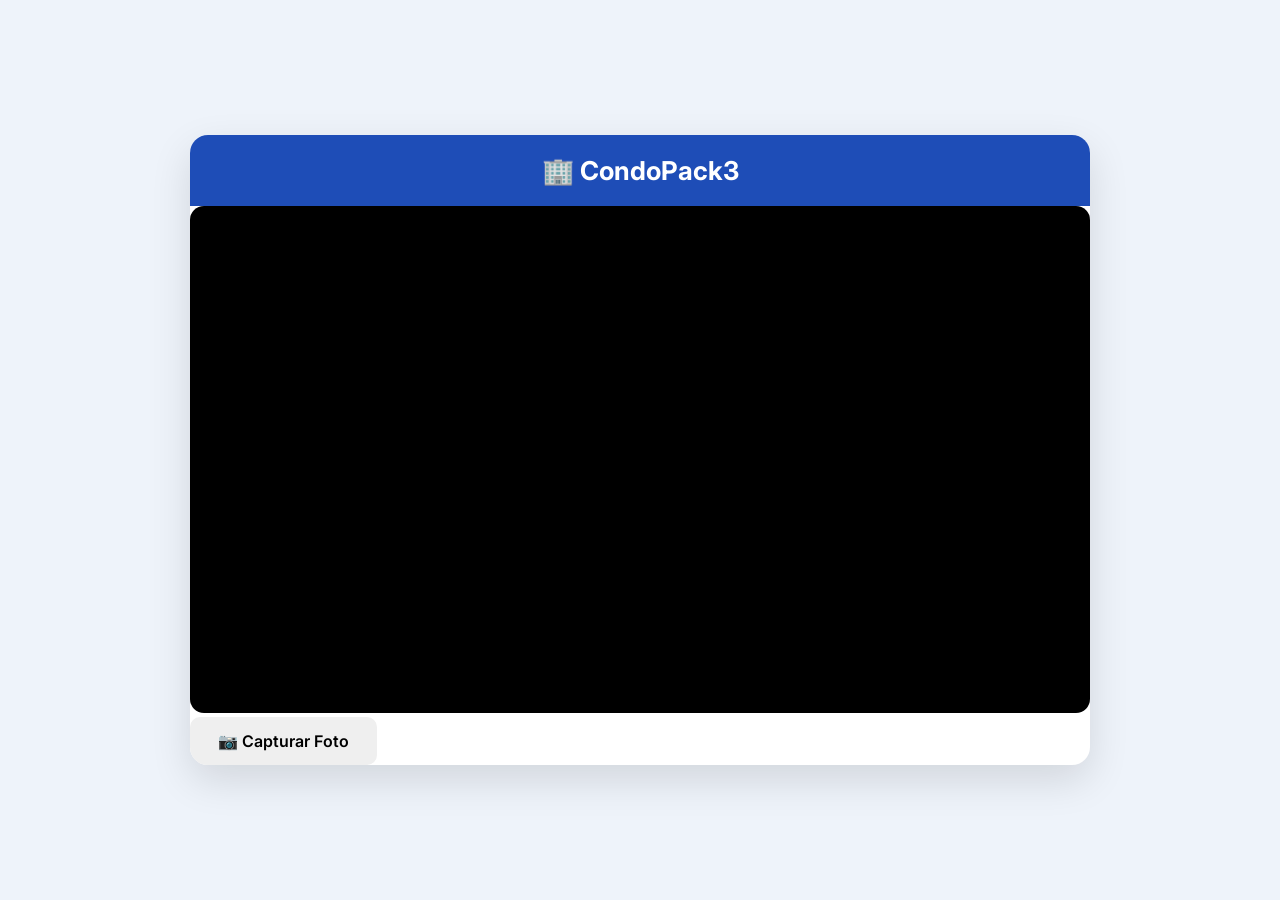
==== index.html @ df28b737 "Update index.html" ====
<!DOCTYPE html>
<html lang="pt-BR">

<head>

<meta charset="UTF-8">

<meta
name="viewport"
content="width=device-width, initial-scale=1.0">

<title>CondoPack Camera</title>

<link href="https://fonts.googleapis.com/css2?family=Inter:wght@400;500;600;700&display=swap" rel="stylesheet">

<style>

*{
margin:0;
padding:0;
box-sizing:border-box;
font-family:'Inter',sans-serif;
}

body{

background:#EEF3FA;

display:flex;

justify-content:center;

align-items:center;

height:100vh;

}

.card{

width:95%;

max-width:900px;

background:white;

border-radius:18px;

box-shadow:0 15px 40px rgba(0,0,0,.12);

overflow:hidden;

}

.header{

background:#1E4DB7;

padding:20px;

color:white;

text-align:center;

}

.header h1{

font-size:26px;

font-weight:700;

}

.header p{

margin-top:6px;

opacity:.9;

}

.video-area{

padding:25px;

}

video{

width:100%;

border-radius:14px;

background:black;

aspect-ratio:16/9;

object-fit:cover;

}

.actions{

display:flex;

justify-content:center;

gap:15px;

padding:0 25px 25px;

}

button{

padding:14px 28px;

border:none;

border-radius:10px;

font-size:16px;

font-weight:600;

cursor:pointer;

transition:.25s;

}

.capture{

background:#1E4DB7;

color:white;

}

.capture:hover{

background:#163C92;

}

.cancel{

background:#E5E7EB;

color:#374151;

}

.cancel:hover{

background:#D1D5DB;

}

.status{

padding:15px;

text-align:center;

font-weight:600;

color:#1E4DB7;

display:none;

}

</style>

</head>

<body>

<div class="card">

<div class="header">

<h1>🏢 CondoPack3</h1>

</div>

<video id="cameraVideo" autoplay playsinline></video>
    <button id="btnCapturar" onclick="tirarFoto()">📷 Capturar Foto</button>
    <div id="status"></div>

    <script>
        const video = document.getElementById("cameraVideo");
const status = document.getElementById("status");

const params = new URLSearchParams(window.location.search);

const ticket = params.get("ticket");
const idEncomenda = params.get("idEncomenda");

// URL de tu Apps Script
const URL_WEBAPP = "AQUI_VA_LA_URL_DE_TU_WEBAPP";
    async function iniciarCamera(){

    try{

        const stream = await navigator.mediaDevices.getUserMedia({

            video:{
                facingMode:"environment"
            },

            audio:false

        });

        video.srcObject = stream;

    }catch(e){

        alert("No fue posible acceder a la cámara.");

        console.error(e);

    }

}

iniciarCamera();
    
    
    </script>
</body>
</html>
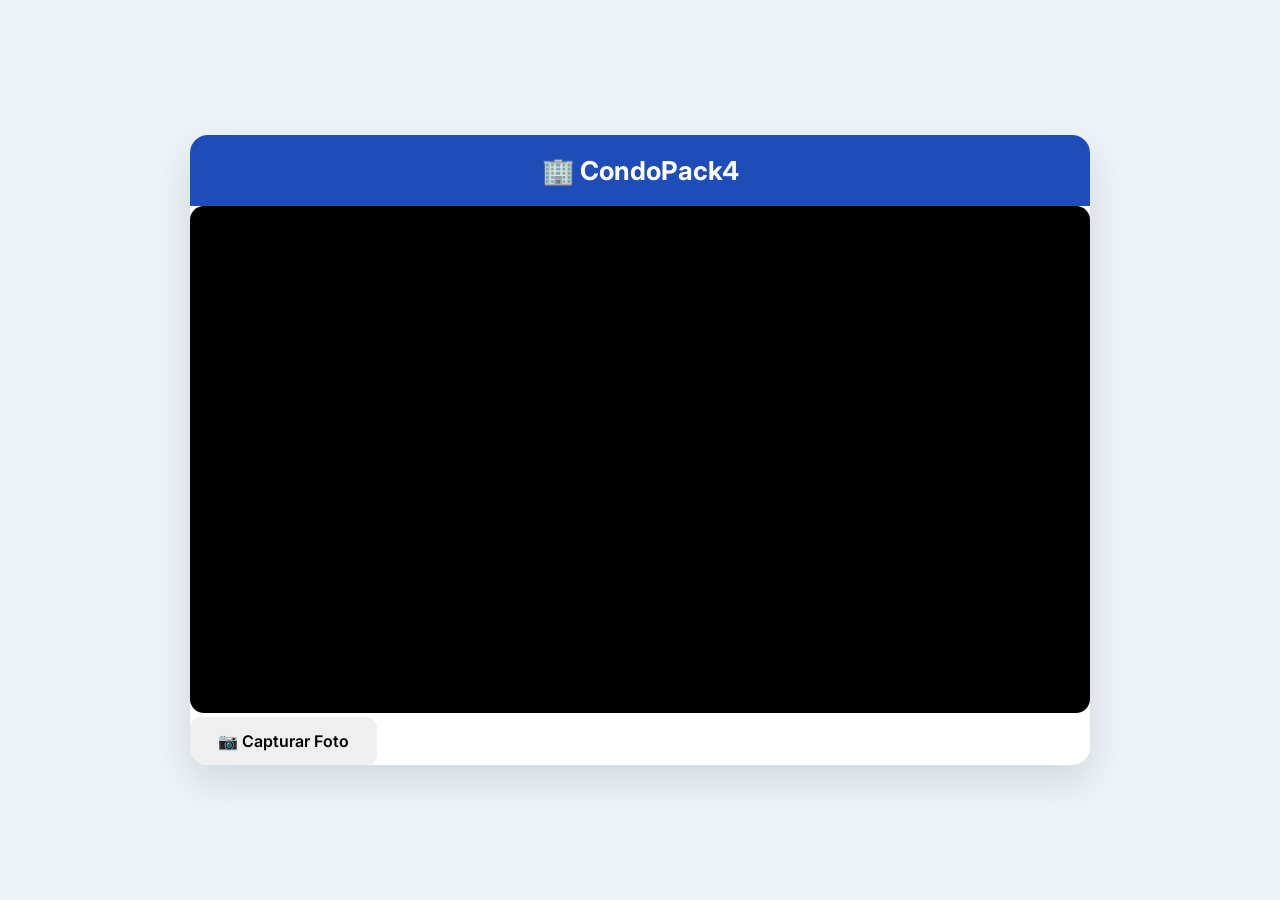
==== commit a999ab02: "Update index.html" ====
--- a/index.html
+++ b/index.html
@@ -182,7 +182,7 @@
 
 <div class="header">
 
-<h1>🏢 CondoPack3</h1>
+<h1>🏢 CondoPack4</h1>
 
 </div>
 
@@ -200,7 +200,7 @@
 const idEncomenda = params.get("idEncomenda");
 
 // URL de tu Apps Script
-const URL_WEBAPP = "AQUI_VA_LA_URL_DE_TU_WEBAPP";
+const URL_WEBAPP = "https://script.google.com/macros/s/AKfycbzX_8RF4Arrnjvc2J-kDUlKPd_UOua9QNrR3UbalvLNZO3Bwh0zmRO3q0Z6mvu1cz34Bw/exec";
     async function iniciarCamera(){
 
     try{
@@ -228,8 +228,77 @@
 }
 
 iniciarCamera();
-    
-    
+    async function tirarFoto(){
+
+    const canvas = document.createElement("canvas");
+
+    canvas.width = video.videoWidth;
+    canvas.height = video.videoHeight;
+
+    const ctx = canvas.getContext("2d");
+
+    ctx.drawImage(video,0,0);
+
+    const foto = canvas.toDataURL("image/jpeg",0.8);
+
+    enviarFoto(foto);
+
+}
+async function enviarFoto(foto){
+
+    status.style.display = "block";
+    status.innerHTML = "Enviando foto...";
+
+    try{
+
+        const resposta = await fetch(URL_WEBAPP,{
+
+            method:"POST",
+
+            headers:{
+                "Content-Type":"application/json"
+            },
+
+            body:JSON.stringify({
+
+                ticket:ticket,
+
+                idEncomenda:idEncomenda,
+
+                foto:foto
+
+            })
+
+        });
+
+        const texto = await resposta.text();
+
+        if(texto=="OK"){
+
+            status.innerHTML="Foto enviada.";
+
+            setTimeout(()=>{
+
+                window.close();
+
+            },1000);
+
+        }else{
+
+            status.innerHTML=texto;
+
+        }
+
+    }catch(e){
+
+        console.error(e);
+
+        status.innerHTML="Erro ao enviar.";
+
+    }
+
+}
+        
     </script>
 </body>
 </html>
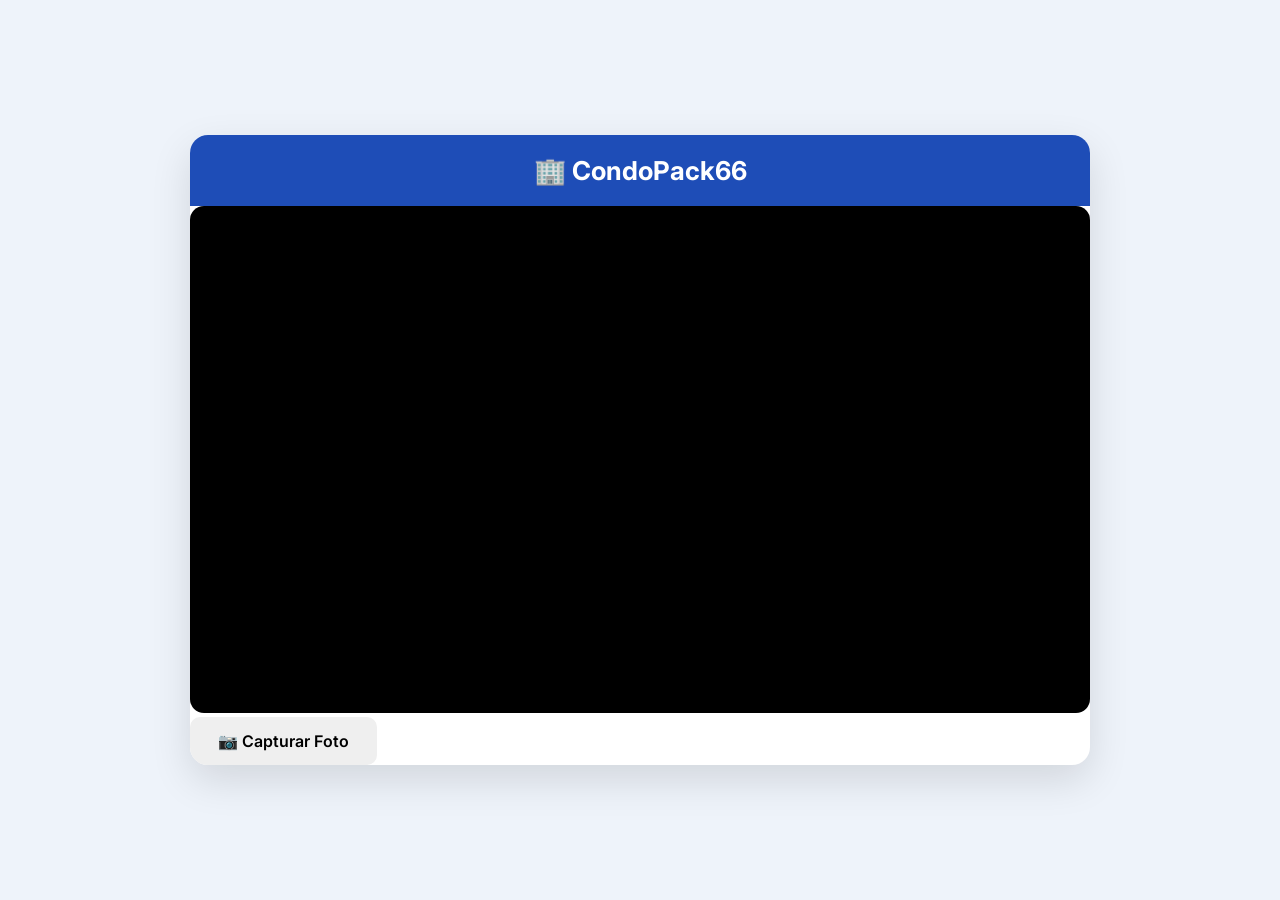
==== commit 208607d6: "Update index.html" ====
--- a/index.html
+++ b/index.html
@@ -182,7 +182,7 @@
 
 <div class="header">
 
-<h1>🏢 CondoPack4</h1>
+<h1>🏢 CondoPack66</h1>
 
 </div>
 
@@ -190,8 +190,9 @@
     <button id="btnCapturar" onclick="tirarFoto()">📷 Capturar Foto</button>
     <div id="status"></div>
 
-    <script>
-        const video = document.getElementById("cameraVideo");
+<script>
+
+const video = document.getElementById("cameraVideo");
 const status = document.getElementById("status");
 
 const params = new URLSearchParams(window.location.search);
@@ -199,9 +200,24 @@
 const ticket = params.get("ticket");
 const idEncomenda = params.get("idEncomenda");
 
-// URL de tu Apps Script
-const URL_WEBAPP = "https://script.google.com/macros/s/AKfycbzX_8RF4Arrnjvc2J-kDUlKPd_UOua9QNrR3UbalvLNZO3Bwh0zmRO3q0Z6mvu1cz34Bw/exec";
-    async function iniciarCamera(){
+// URL de tu WebApp
+const URL_WEBAPP =
+"https://script.google.com/macros/s/AKfycbzX_8RF4Arrnjvc2J-kDUlKPd_UOua9QNrR3UbalvLNZO3Bwh0zmRO3q0Z6mvu1cz34Bw/exec";
+
+// Validación
+if(!ticket || !idEncomenda){
+
+    alert("Parâmetros inválidos.");
+
+    throw new Error("Ticket ou idEncomenda ausente.");
+
+}
+
+//======================================================
+// INICIAR CÂMERA
+//======================================================
+
+async function iniciarCamera(){
 
     try{
 
@@ -219,16 +235,22 @@
 
     }catch(e){
 
-        alert("No fue posible acceder a la cámara.");
-
         console.error(e);
 
+        alert("Não foi possível acessar a câmera.");
+
     }
 
 }
 
 iniciarCamera();
-    async function tirarFoto(){
+
+
+//======================================================
+// CAPTURAR FOTO
+//======================================================
+
+async function tirarFoto(){
 
     const canvas = document.createElement("canvas");
 
@@ -241,14 +263,25 @@
 
     const foto = canvas.toDataURL("image/jpeg",0.8);
 
-    enviarFoto(foto);
-
-}
+    await enviarFoto(foto);
+
+}
+
+
+//======================================================
+// ENVIAR FOTO
+//======================================================
+
 async function enviarFoto(foto){
 
     status.style.display = "block";
+
     status.innerHTML = "Enviando foto...";
 
+    console.log("Ticket:",ticket);
+
+    console.log("Encomenda:",idEncomenda);
+
     try{
 
         const resposta = await fetch(URL_WEBAPP,{
@@ -256,7 +289,9 @@
             method:"POST",
 
             headers:{
+
                 "Content-Type":"application/json"
+
             },
 
             body:JSON.stringify({
@@ -273,15 +308,26 @@
 
         const texto = await resposta.text();
 
-        if(texto=="OK"){
-
-            status.innerHTML="Foto enviada.";
+        console.log("Resposta:",texto);
+
+        if(texto.trim()=="OK"){
+
+            status.innerHTML="Foto enviada com sucesso.";
+
+            // Fecha la cámara
+            if(video.srcObject){
+
+                video.srcObject
+                    .getTracks()
+                    .forEach(track=>track.stop());
+
+            }
 
             setTimeout(()=>{
 
                 window.close();
 
-            },1000);
+            },500);
 
         }else{
 
@@ -293,12 +339,12 @@
 
         console.error(e);
 
-        status.innerHTML="Erro ao enviar.";
+        status.innerHTML="Erro ao enviar a foto.";
 
     }
 
 }
-        
-    </script>
+
+</script>
 </body>
 </html>
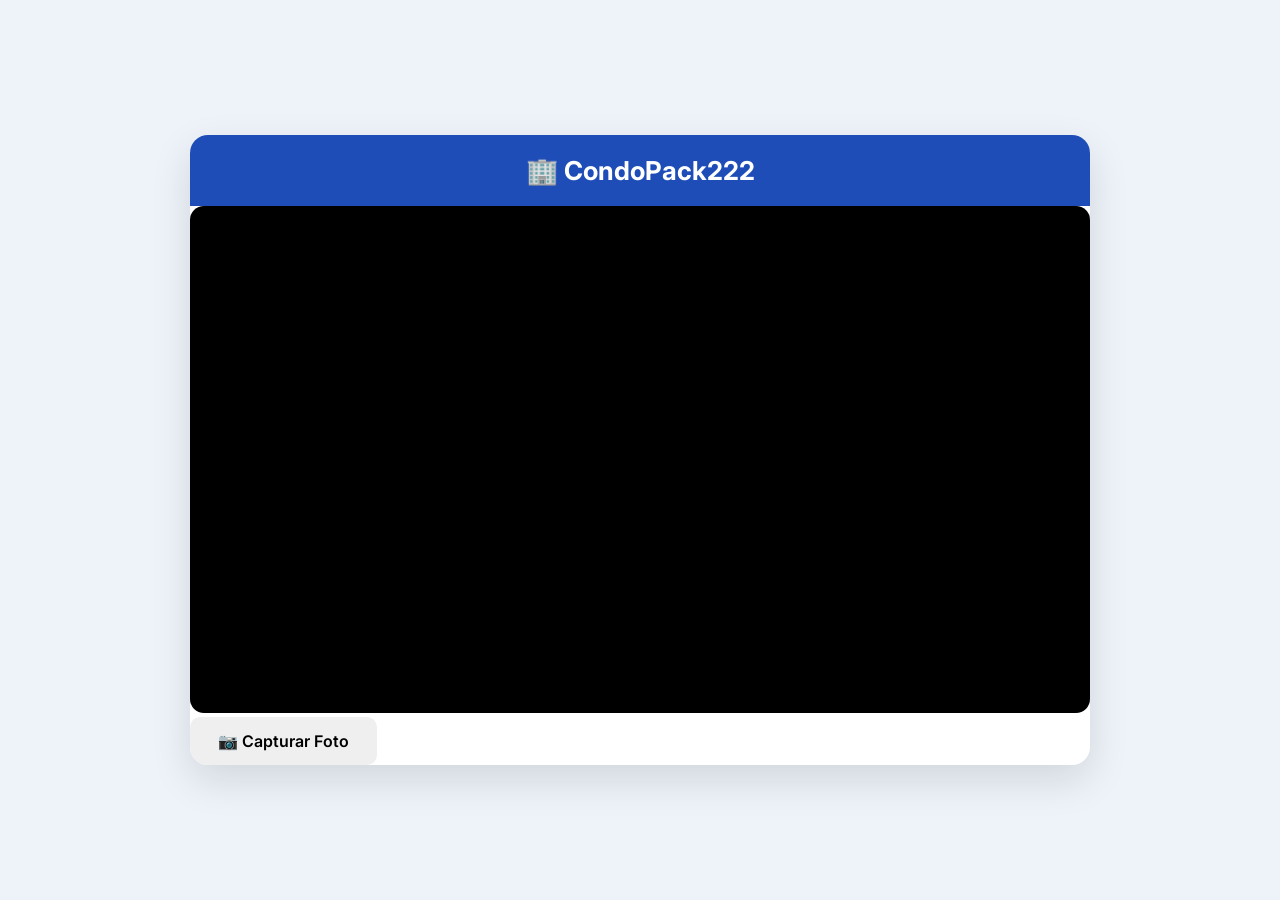
==== commit a36b46a1: "Update index.html" ====
--- a/index.html
+++ b/index.html
@@ -182,7 +182,7 @@
 
 <div class="header">
 
-<h1>🏢 CondoPack66</h1>
+<h1>🏢 CondoPack222</h1>
 
 </div>
 
@@ -275,76 +275,41 @@
 async function enviarFoto(foto){
 
     status.style.display = "block";
-
     status.innerHTML = "Enviando foto...";
 
-    console.log("Ticket:",ticket);
-
-    console.log("Encomenda:",idEncomenda);
-
-    try{
-
-        const resposta = await fetch(URL_WEBAPP,{
-
-            method:"POST",
-
-            headers:{
-
-                "Content-Type":"application/json"
-
-            },
-
-            body:JSON.stringify({
-
-                ticket:ticket,
-
-                idEncomenda:idEncomenda,
-
-                foto:foto
-
-            })
-
-        });
-
-        const texto = await resposta.text();
-
-        console.log("Resposta:",texto);
-
-        if(texto.trim()=="OK"){
-
-            status.innerHTML="Foto enviada com sucesso.";
-
-            // Fecha la cámara
-            if(video.srcObject){
-
-                video.srcObject
-                    .getTracks()
-                    .forEach(track=>track.stop());
-
-            }
-
-            setTimeout(()=>{
-
-                window.close();
-
-            },500);
-
-        }else{
-
-            status.innerHTML=texto;
-
-        }
-
-    }catch(e){
-
-        console.error(e);
-
-        status.innerHTML="Erro ao enviar a foto.";
+    const form = document.createElement("form");
+
+    form.method = "POST";
+
+    form.action = URL_WEBAPP;
+
+    form.target = "_self";
+
+    function addCampo(nome,valor){
+
+        const input = document.createElement("input");
+
+        input.type = "hidden";
+
+        input.name = nome;
+
+        input.value = valor;
+
+        form.appendChild(input);
 
     }
 
-}
-
+    addCampo("ticket",ticket);
+
+    addCampo("idEncomenda",idEncomenda);
+
+    addCampo("foto",foto);
+
+    document.body.appendChild(form);
+
+    form.submit();
+
+}
 </script>
 </body>
 </html>
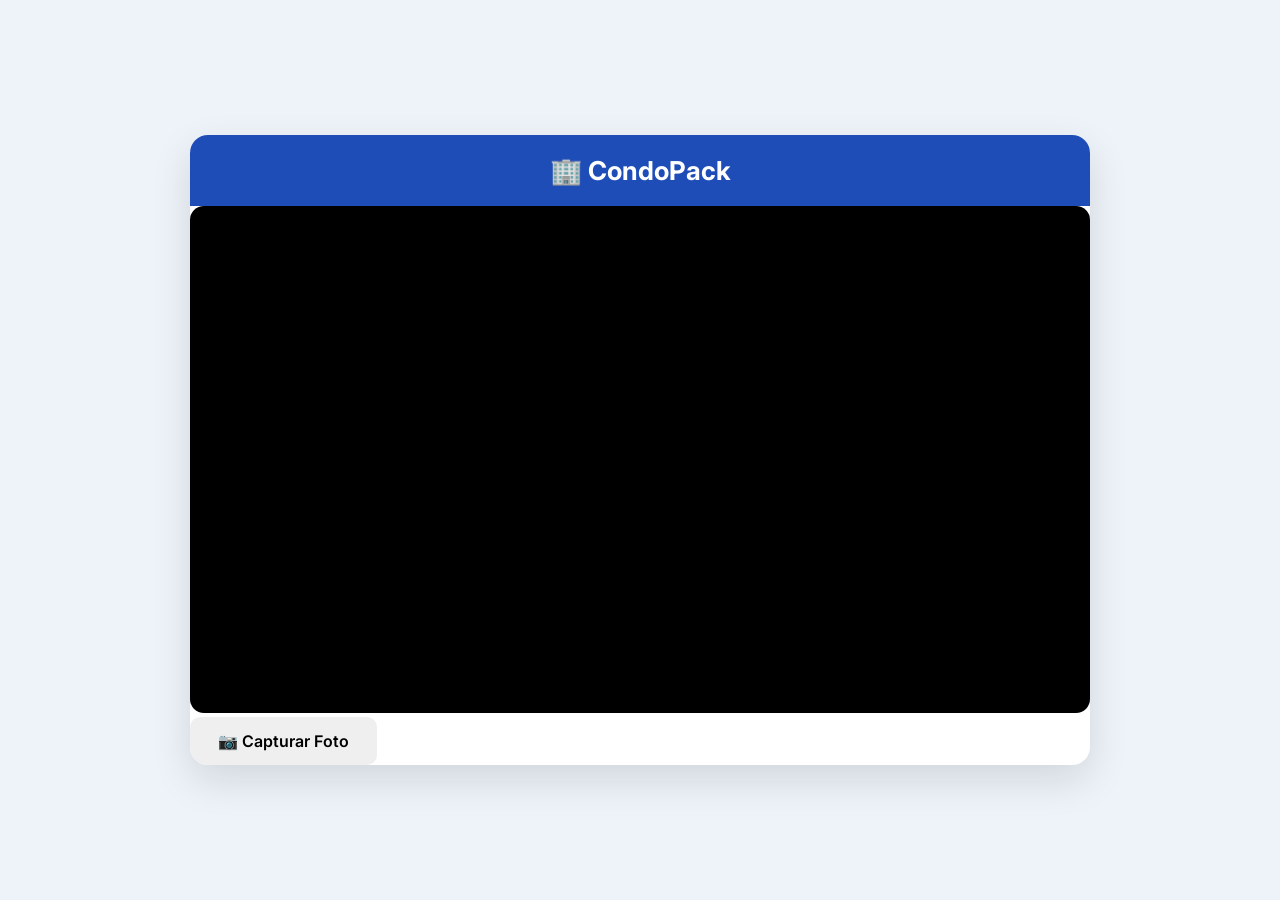
==== commit 62804305: "Update index.html" ====
--- a/index.html
+++ b/index.html
@@ -182,7 +182,7 @@
 
 <div class="header">
 
-<h1>🏢 CondoPack222</h1>
+<h1>🏢 CondoPack</h1>
 
 </div>
 
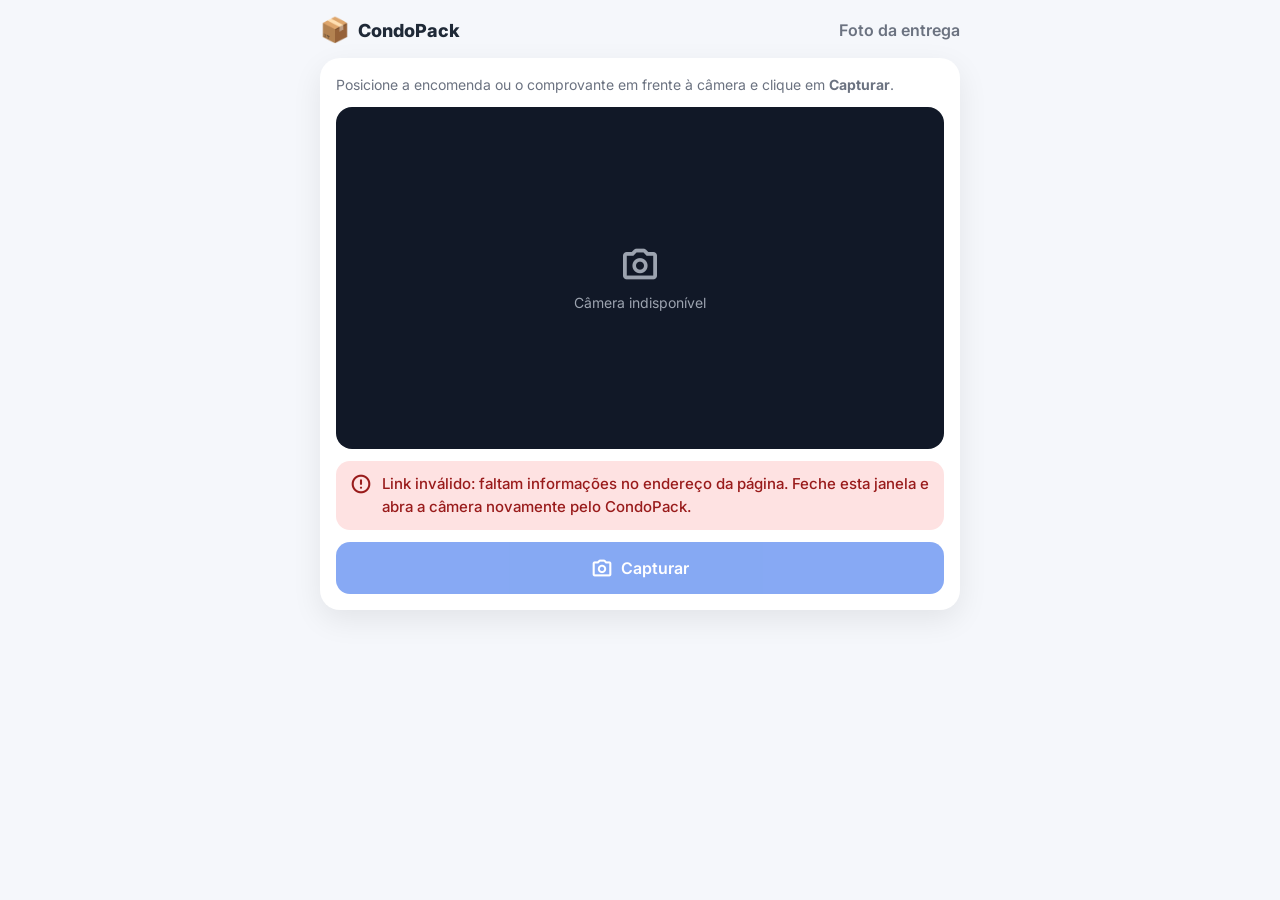
==== commit 24525da6: "Redesenha a página de foto da entrega com o visual do CondoPack - Novo layout (Inter, Material Symbo" ====
--- a/index.html
+++ b/index.html
@@ -1,315 +1,51 @@
 <!DOCTYPE html>
 <html lang="pt-BR">
+<head>
+  <meta charset="UTF-8">
+  <meta name="viewport" content="width=device-width, initial-scale=1">
+  <meta name="robots" content="noindex">
+  <title>Foto da entrega · CondoPack</title>
+  <link rel="icon" href="data:image/svg+xml,<svg xmlns='http://www.w3.org/2000/svg' viewBox='0 0 100 100'><text y='.9em' font-size='90'>📦</text></svg>">
+  <link rel="preconnect" href="https://fonts.googleapis.com">
+  <link rel="preconnect" href="https://fonts.gstatic.com" crossorigin>
+  <link rel="stylesheet" href="https://fonts.googleapis.com/css2?family=Inter:wght@400;500;600;700;800&display=swap">
+  <link rel="stylesheet" href="https://fonts.googleapis.com/css2?family=Material+Symbols+Rounded:opsz,wght,FILL,GRAD@24,500,0,0&display=block">
+  <link rel="stylesheet" href="camera.css">
+</head>
+<body>
+  <header class="topbar">
+    <div class="brand"><span class="brand-logo" aria-hidden="true">📦</span> CondoPack</div>
+    <h1>Foto da entrega</h1>
+  </header>
 
-<head>
+  <main class="card">
+    <p class="hint">Posicione a encomenda ou o comprovante em frente à câmera e clique em <strong>Capturar</strong>.</p>
 
-<meta charset="UTF-8">
+    <div class="preview" id="preview">
+      <video id="cameraVideo" autoplay playsinline muted></video>
+      <img id="fotoPreview" alt="Foto capturada da entrega" hidden>
+      <div class="preview-placeholder" id="placeholder">
+        <span class="material-symbols-rounded" aria-hidden="true">photo_camera</span>
+        <span id="placeholderTexto">Iniciando a câmera…</span>
+      </div>
+    </div>
 
-<meta
-name="viewport"
-content="width=device-width, initial-scale=1.0">
+    <div class="status" id="status" role="status" aria-live="polite" hidden></div>
 
-<title>CondoPack Camera</title>
+    <div class="actions">
+      <button type="button" class="btn btn-primary" id="btnCapturar" disabled>
+        <span class="material-symbols-rounded" aria-hidden="true">photo_camera</span> Capturar
+      </button>
+      <button type="button" class="btn btn-secondary" id="btnOutra" hidden>
+        <span class="material-symbols-rounded" aria-hidden="true">refresh</span> Tirar outra
+      </button>
+      <button type="button" class="btn btn-success" id="btnEnviar" hidden>
+        <span class="material-symbols-rounded" aria-hidden="true">send</span> Enviar foto
+      </button>
+    </div>
+  </main>
 
-<link href="https://fonts.googleapis.com/css2?family=Inter:wght@400;500;600;700&display=swap" rel="stylesheet">
-
-<style>
-
-*{
-margin:0;
-padding:0;
-box-sizing:border-box;
-font-family:'Inter',sans-serif;
-}
-
-body{
-
-background:#EEF3FA;
-
-display:flex;
-
-justify-content:center;
-
-align-items:center;
-
-height:100vh;
-
-}
-
-.card{
-
-width:95%;
-
-max-width:900px;
-
-background:white;
-
-border-radius:18px;
-
-box-shadow:0 15px 40px rgba(0,0,0,.12);
-
-overflow:hidden;
-
-}
-
-.header{
-
-background:#1E4DB7;
-
-padding:20px;
-
-color:white;
-
-text-align:center;
-
-}
-
-.header h1{
-
-font-size:26px;
-
-font-weight:700;
-
-}
-
-.header p{
-
-margin-top:6px;
-
-opacity:.9;
-
-}
-
-.video-area{
-
-padding:25px;
-
-}
-
-video{
-
-width:100%;
-
-border-radius:14px;
-
-background:black;
-
-aspect-ratio:16/9;
-
-object-fit:cover;
-
-}
-
-.actions{
-
-display:flex;
-
-justify-content:center;
-
-gap:15px;
-
-padding:0 25px 25px;
-
-}
-
-button{
-
-padding:14px 28px;
-
-border:none;
-
-border-radius:10px;
-
-font-size:16px;
-
-font-weight:600;
-
-cursor:pointer;
-
-transition:.25s;
-
-}
-
-.capture{
-
-background:#1E4DB7;
-
-color:white;
-
-}
-
-.capture:hover{
-
-background:#163C92;
-
-}
-
-.cancel{
-
-background:#E5E7EB;
-
-color:#374151;
-
-}
-
-.cancel:hover{
-
-background:#D1D5DB;
-
-}
-
-.status{
-
-padding:15px;
-
-text-align:center;
-
-font-weight:600;
-
-color:#1E4DB7;
-
-display:none;
-
-}
-
-</style>
-
-</head>
-
-<body>
-
-<div class="card">
-
-<div class="header">
-
-<h1>🏢 CondoPack</h1>
-
-</div>
-
-<video id="cameraVideo" autoplay playsinline></video>
-    <button id="btnCapturar" onclick="tirarFoto()">📷 Capturar Foto</button>
-    <div id="status"></div>
-
-<script>
-
-const video = document.getElementById("cameraVideo");
-const status = document.getElementById("status");
-
-const params = new URLSearchParams(window.location.search);
-
-const ticket = params.get("ticket");
-const idEncomenda = params.get("idEncomenda");
-
-// URL de tu WebApp
-const URL_WEBAPP =
-"https://script.google.com/macros/s/AKfycbzX_8RF4Arrnjvc2J-kDUlKPd_UOua9QNrR3UbalvLNZO3Bwh0zmRO3q0Z6mvu1cz34Bw/exec";
-
-// Validación
-if(!ticket || !idEncomenda){
-
-    alert("Parâmetros inválidos.");
-
-    throw new Error("Ticket ou idEncomenda ausente.");
-
-}
-
-//======================================================
-// INICIAR CÂMERA
-//======================================================
-
-async function iniciarCamera(){
-
-    try{
-
-        const stream = await navigator.mediaDevices.getUserMedia({
-
-            video:{
-                facingMode:"environment"
-            },
-
-            audio:false
-
-        });
-
-        video.srcObject = stream;
-
-    }catch(e){
-
-        console.error(e);
-
-        alert("Não foi possível acessar a câmera.");
-
-    }
-
-}
-
-iniciarCamera();
-
-
-//======================================================
-// CAPTURAR FOTO
-//======================================================
-
-async function tirarFoto(){
-
-    const canvas = document.createElement("canvas");
-
-    canvas.width = video.videoWidth;
-    canvas.height = video.videoHeight;
-
-    const ctx = canvas.getContext("2d");
-
-    ctx.drawImage(video,0,0);
-
-    const foto = canvas.toDataURL("image/jpeg",0.8);
-
-    await enviarFoto(foto);
-
-}
-
-
-//======================================================
-// ENVIAR FOTO
-//======================================================
-
-async function enviarFoto(foto){
-
-    status.style.display = "block";
-    status.innerHTML = "Enviando foto...";
-
-    const form = document.createElement("form");
-
-    form.method = "POST";
-
-    form.action = URL_WEBAPP;
-
-    form.target = "_self";
-
-    function addCampo(nome,valor){
-
-        const input = document.createElement("input");
-
-        input.type = "hidden";
-
-        input.name = nome;
-
-        input.value = valor;
-
-        form.appendChild(input);
-
-    }
-
-    addCampo("ticket",ticket);
-
-    addCampo("idEncomenda",idEncomenda);
-
-    addCampo("foto",foto);
-
-    document.body.appendChild(form);
-
-    form.submit();
-
-}
-</script>
+  <script src="camera.js"></script>
+  <script src="index.js"></script>
 </body>
 </html>
--- a/camera.css
+++ b/camera.css
@@ -0,0 +1,164 @@
+:root {
+  --primary: #2563EB;
+  --primary-hover: #1d4ed8;
+  --bg: #f5f7fb;
+  --card: #ffffff;
+  --text: #1f2937;
+  --muted: #6b7280;
+  --border: #e5e7eb;
+  --success: #16a34a;
+  --success-bg: #dcfce7;
+  --error: #dc2626;
+  --error-bg: #fee2e2;
+  --info-bg: #dbeafe;
+  --radius: 20px;
+  --shadow: 0 10px 30px rgba(0, 0, 0, .08);
+}
+
+* { box-sizing: border-box; margin: 0; padding: 0; }
+
+html, body { height: 100%; }
+
+body {
+  font-family: "Inter", system-ui, -apple-system, "Segoe UI", Roboto, sans-serif;
+  background: var(--bg);
+  color: var(--text);
+  line-height: 1.5;
+  display: flex;
+  flex-direction: column;
+  align-items: center;
+  padding: 12px 16px 16px;
+}
+
+.material-symbols-rounded {
+  font-variation-settings: "FILL" 0, "wght" 500, "GRAD" 0, "opsz" 24;
+  font-size: 22px;
+  line-height: 1;
+  flex-shrink: 0;
+}
+
+/* Cabeçalho */
+.topbar {
+  width: 100%;
+  max-width: 640px;
+  display: flex;
+  align-items: center;
+  justify-content: space-between;
+  margin-bottom: 10px;
+}
+.brand { display: flex; align-items: center; gap: 8px; font-weight: 800; font-size: 18px; }
+.brand-logo { font-size: 24px; }
+.topbar h1 { font-size: 16px; font-weight: 600; color: var(--muted); }
+
+/* Cartão */
+.card {
+  width: 100%;
+  max-width: 640px;
+  background: var(--card);
+  border-radius: var(--radius);
+  box-shadow: var(--shadow);
+  padding: 16px;
+  display: flex;
+  flex-direction: column;
+  gap: 12px;
+}
+
+.greeting { font-weight: 600; font-size: 17px; }
+.hint { color: var(--muted); font-size: 14px; }
+
+/* Vista da câmera */
+.preview {
+  position: relative;
+  width: 100%;
+  aspect-ratio: 16 / 9;
+  max-height: calc(100vh - 250px);
+  min-height: 180px;
+  background: #111827;
+  border-radius: 16px;
+  overflow: hidden;
+}
+.preview video,
+.preview img {
+  position: absolute;
+  inset: 0;
+  width: 100%;
+  height: 100%;
+  object-fit: contain;
+}
+.preview.mirror video,
+.preview.mirror img { transform: scaleX(-1); }
+
+.preview-placeholder {
+  position: absolute;
+  inset: 0;
+  display: flex;
+  flex-direction: column;
+  align-items: center;
+  justify-content: center;
+  gap: 8px;
+  color: #9ca3af;
+  font-size: 14px;
+  text-align: center;
+  padding: 16px;
+}
+.preview-placeholder .material-symbols-rounded { font-size: 40px; }
+
+/* Botões */
+.actions { display: flex; gap: 10px; flex-wrap: wrap; }
+.btn {
+  flex: 1 1 160px;
+  display: inline-flex;
+  align-items: center;
+  justify-content: center;
+  gap: 8px;
+  min-height: 52px;
+  padding: 12px 20px;
+  border: 0;
+  border-radius: 14px;
+  font: inherit;
+  font-size: 16px;
+  font-weight: 600;
+  cursor: pointer;
+  transition: background-color .15s, opacity .15s;
+}
+.btn-primary { background: var(--primary); color: #fff; }
+.btn-primary:hover:not(:disabled) { background: var(--primary-hover); }
+.btn-success { background: var(--success); color: #fff; }
+.btn-success:hover:not(:disabled) { background: #15803d; }
+.btn-secondary { background: #eef2f7; color: var(--text); }
+.btn-secondary:hover:not(:disabled) { background: var(--border); }
+.btn:disabled { opacity: .55; cursor: not-allowed; }
+.btn:focus-visible { outline: 3px solid var(--primary); outline-offset: 2px; }
+[hidden] { display: none !important; }
+
+/* Mensagens */
+.status {
+  display: flex;
+  align-items: flex-start;
+  gap: 10px;
+  padding: 12px 14px;
+  border-radius: 14px;
+  font-size: 15px;
+  font-weight: 500;
+}
+.status.info { background: var(--info-bg); color: #1e40af; }
+.status.success { background: var(--success-bg); color: #166534; }
+.status.error { background: var(--error-bg); color: #991b1b; }
+
+.spinner {
+  width: 20px;
+  height: 20px;
+  border: 3px solid currentColor;
+  border-right-color: transparent;
+  border-radius: 50%;
+  animation: spin .8s linear infinite;
+  flex-shrink: 0;
+}
+@keyframes spin { to { transform: rotate(360deg); } }
+@media (prefers-reduced-motion: reduce) { .spinner { animation-duration: 2.4s; } }
+
+@media (max-width: 480px) {
+  .topbar h1 { font-size: 14px; }
+  .card { padding: 12px; }
+  .preview { aspect-ratio: 3 / 4; max-height: calc(100vh - 290px); }
+}
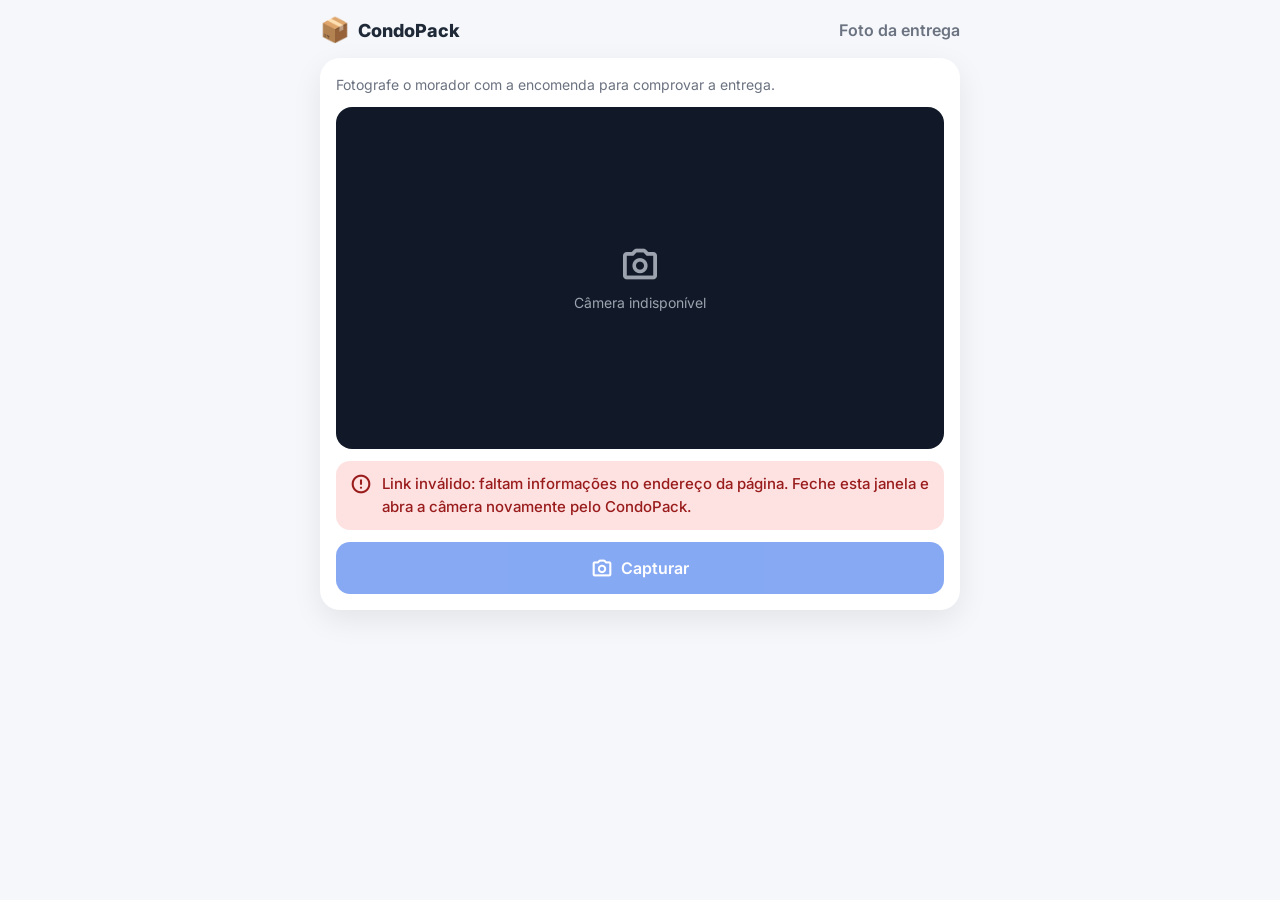
==== commit 001f5316: "Envia a foto direto ao capturar e ajusta o texto da foto da entrega - Foto da entrega: novo texto cu" ====
--- a/index.html
+++ b/index.html
@@ -19,7 +19,7 @@
   </header>
 
   <main class="card">
-    <p class="hint">Posicione a encomenda ou o comprovante em frente à câmera e clique em <strong>Capturar</strong>.</p>
+    <p class="hint">Fotografe o morador com a encomenda para comprovar a entrega.</p>
 
     <div class="preview" id="preview">
       <video id="cameraVideo" autoplay playsinline muted></video>
@@ -36,12 +36,6 @@
       <button type="button" class="btn btn-primary" id="btnCapturar" disabled>
         <span class="material-symbols-rounded" aria-hidden="true">photo_camera</span> Capturar
       </button>
-      <button type="button" class="btn btn-secondary" id="btnOutra" hidden>
-        <span class="material-symbols-rounded" aria-hidden="true">refresh</span> Tirar outra
-      </button>
-      <button type="button" class="btn btn-success" id="btnEnviar" hidden>
-        <span class="material-symbols-rounded" aria-hidden="true">send</span> Enviar foto
-      </button>
     </div>
   </main>
 
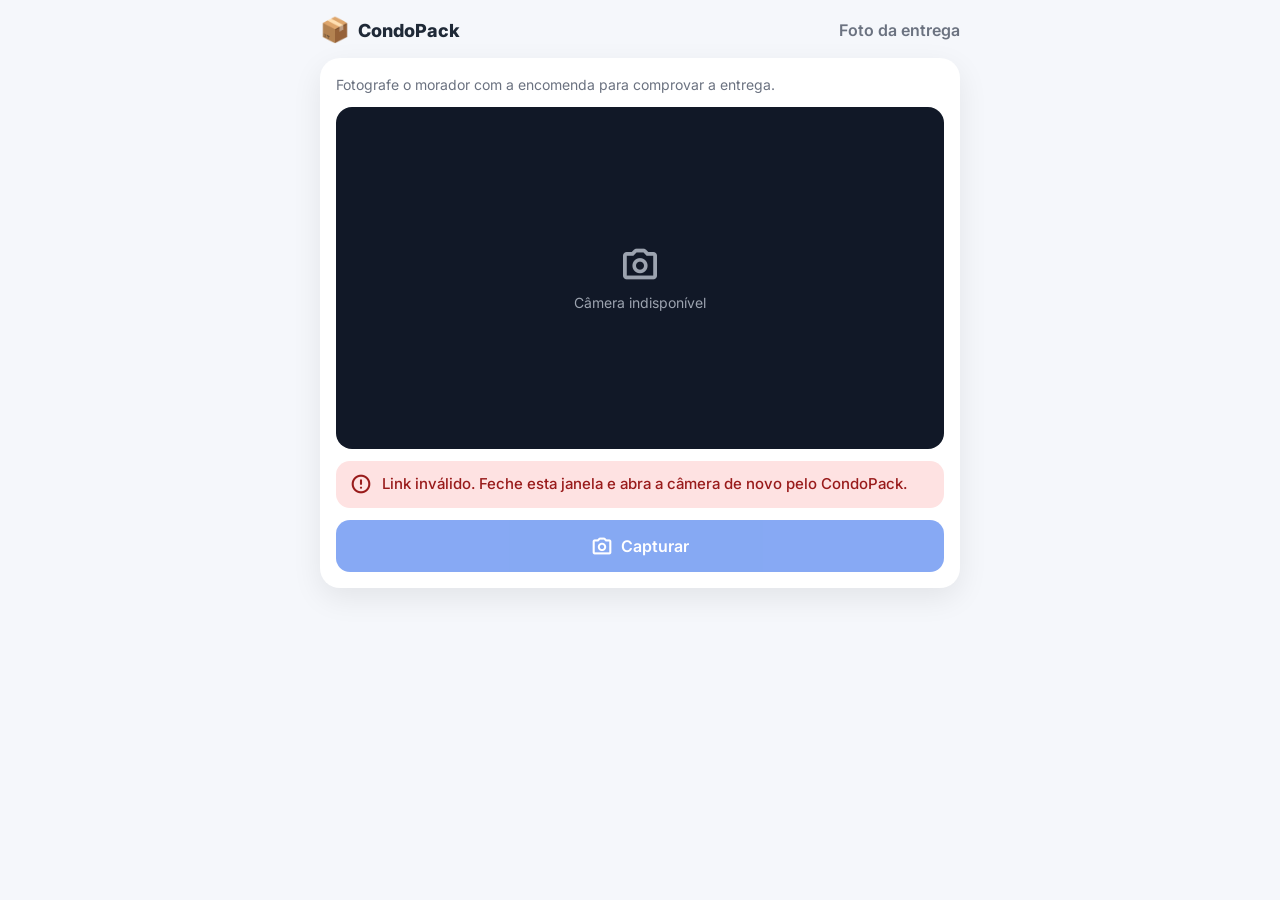
==== commit 5807f6a0: "Troca "turno" por "ponto" e simplifica as mensagens em pt-BR - Registro de turno → Registro de ponto" ====
--- a/index.html
+++ b/index.html
@@ -26,7 +26,7 @@
       <img id="fotoPreview" alt="Foto capturada da entrega" hidden>
       <div class="preview-placeholder" id="placeholder">
         <span class="material-symbols-rounded" aria-hidden="true">photo_camera</span>
-        <span id="placeholderTexto">Iniciando a câmera…</span>
+        <span id="placeholderTexto">Abrindo a câmera…</span>
       </div>
     </div>
 
